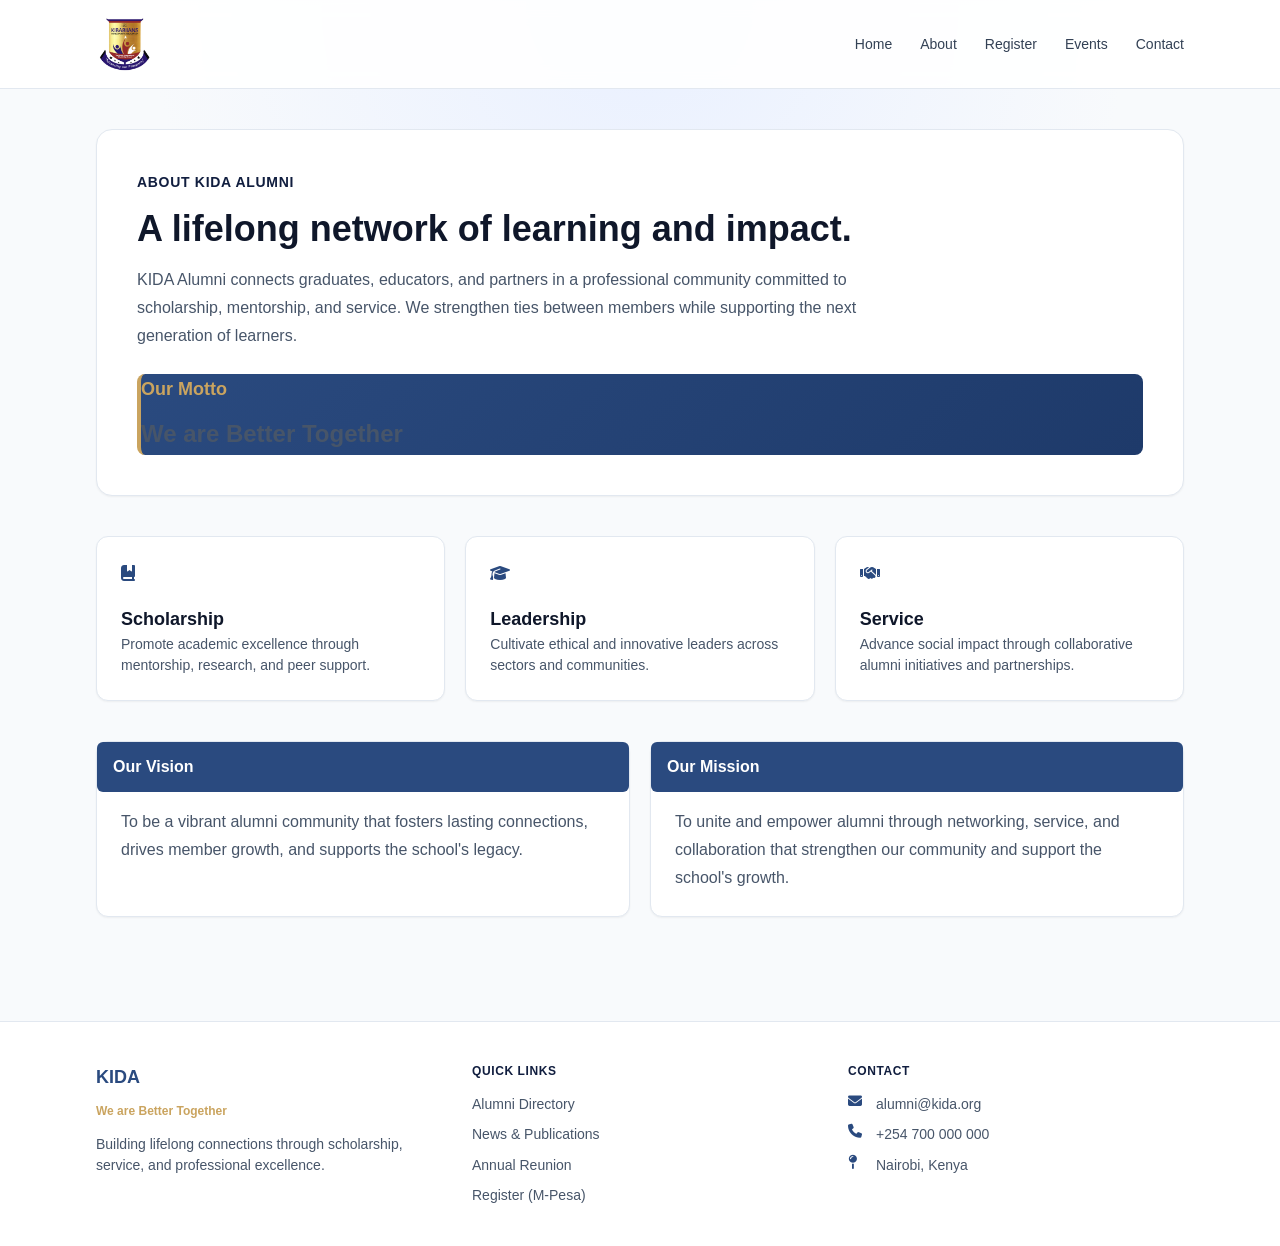
==== about.html @ b81deffc "Add KIDA alumni website with logo and GitHub Actions CI/CD - All 5 pages updated with KIDA logo imag" ====
<!DOCTYPE html>
<html lang="en">
<head>
    <meta charset="UTF-8">
    <meta name="viewport" content="width=device-width, initial-scale=1.0">
    <title>About - KIDA Alumni</title>
    <meta name="description" content="Learn about the KIDA Alumni Association mission and values.">
    <link rel="stylesheet" href="assets/styles.css">
    <link rel="stylesheet" href="https://cdnjs.cloudflare.com/ajax/libs/font-awesome/6.4.0/css/all.min.css">
</head>
<body>
    <div class="flex flex-col min-h-screen">
        <!-- HEADER / NAVBAR -->
        <header>
            <nav>
                <a href="index.html" class="logo"><img src="assets/kida-logo.png" alt="KIDA Alumni" style="height:56px;width:auto;display:block;"></a>
                
                <ul>
                    <li><a href="index.html">Home</a></li>
                    <li><a href="about.html">About</a></li>
                    <li><a href="register.html">Register</a></li>
                    <li><a href="events.html">Events</a></li>
                    <li><a href="contact.html">Contact</a></li>
                </ul>

                <button class="nav-mobile-menu" id="mobileMenuBtn" aria-label="Toggle menu">
                    <span style="width: 24px; height: 2px; background: currentColor;"></span>
                    <span style="width: 24px; height: 2px; background: currentColor;"></span>
                    <span style="width: 24px; height: 2px; background: currentColor;"></span>
                </button>
            </nav>

            <div class="mobile-menu" id="mobileMenu">
                <ul>
                    <li><a href="index.html">Home</a></li>
                    <li><a href="about.html">About</a></li>
                    <li><a href="register.html">Register</a></li>
                    <li><a href="events.html">Events</a></li>
                    <li><a href="contact.html">Contact</a></li>
                </ul>
            </div>
        </header>

        <!-- MAIN CONTENT -->
        <main class="flex-1">
            <div class="space-y-10">
                <!-- HEADER SECTION -->
                <section class="card card-lg rounded-2xl">
                    <p class="text-sm font-semibold uppercase tracking-wider text-blue-900">About KIDA Alumni</p>
                    <h1 class="mt-3">A lifelong network of learning and impact.</h1>
                    <p class="mt-4 max-w-3xl text-base leading-7">
                        KIDA Alumni connects graduates, educators, and partners in a professional community committed to
                        scholarship, mentorship, and service. We strengthen ties between members while supporting the next
                        generation of learners.
                    </p>
                    
                    <!-- MOTTO HIGHLIGHT -->
                    <div class="mt-6 p-4 rounded-lg" style="background: linear-gradient(135deg, var(--kida-navy) 0%, #1e3a6a 100%); color: white; border-left: 4px solid var(--kida-gold);">
                        <p style="font-size: 18px; font-weight: 600; margin: 0; color: var(--kida-gold);">Our Motto</p>
                        <p style="font-size: 24px; font-weight: 700; margin: 8px 0 0 0;">We are Better Together</p>
                    </div>
                </section>

                <!-- PILLARS SECTION -->
                <section class="grid grid-cols-3">
                    <!-- Pillar 1 -->
                    <article class="card rounded-xl">
                        <i class="fas fa-book-bookmark icon-lg" style="color: var(--kida-navy);"></i>
                        <h2 class="mt-4 text-lg font-semibold">Scholarship</h2>
                        <p class="mt-2 text-sm leading-6">
                            Promote academic excellence through mentorship, research, and peer support.
                        </p>
                    </article>

                    <!-- Pillar 2 -->
                    <article class="card rounded-xl">
                        <i class="fas fa-graduation-cap icon-lg" style="color: var(--kida-navy);"></i>
                        <h2 class="mt-4 text-lg font-semibold">Leadership</h2>
                        <p class="mt-2 text-sm leading-6">
                            Cultivate ethical and innovative leaders across sectors and communities.
                        </p>
                    </article>

                    <!-- Pillar 3 -->
                    <article class="card rounded-xl">
                        <i class="fas fa-handshake icon-lg" style="color: var(--kida-navy);"></i>
                        <h2 class="mt-4 text-lg font-semibold">Service</h2>
                        <p class="mt-2 text-sm leading-6">
                            Advance social impact through collaborative alumni initiatives and partnerships.
                        </p>
                    </article>
                </section>

                <!-- VISION & MISSION SECTION -->
                <section class="grid grid-cols-2 gap-5">
                    <!-- VISION -->
                    <div class="card rounded-xl">
                        <div style="background: var(--kida-navy); color: white; padding: 12px 16px; border-radius: 6px; margin: -24px -24px 16px -24px;">
                            <h3 style="font-size: 16px; font-weight: 700; margin: 0;">Our Vision</h3>
                        </div>
                        <p class="text-base leading-7" style="margin-top: 0;">
                            To be a vibrant alumni community that fosters lasting connections, drives member growth, and supports the school's legacy.
                        </p>
                    </div>

                    <!-- MISSION -->
                    <div class="card rounded-xl">
                        <div style="background: var(--kida-navy); color: white; padding: 12px 16px; border-radius: 6px; margin: -24px -24px 16px -24px;">
                            <h3 style="font-size: 16px; font-weight: 700; margin: 0;">Our Mission</h3>
                        </div>
                        <p class="text-base leading-7" style="margin-top: 0;">
                            To unite and empower alumni through networking, service, and collaboration that strengthen our community and support the school's growth.
                        </p>
                    </div>
                </section>
            </div>
        </main>

        <!-- FOOTER -->
        <footer>
            <div class="footer-content">
                <div>
                    <p style="font-size: 18px; font-weight: 700; color: var(--kida-navy); margin-bottom: 8px;">KIDA</p>
                    <p style="font-size: 12px; font-weight: 600; color: var(--kida-gold); margin-bottom: 12px;">We are Better Together</p>
                    <p class="max-w-sm text-sm leading-6">
                        Building lifelong connections through scholarship, service, and professional excellence.
                    </p>
                </div>

                <div>
                    <h4>Quick Links</h4>
                    <ul>
                        <li><a href="about.html">Alumni Directory</a></li>
                        <li><a href="events.html">News & Publications</a></li>
                        <li><a href="contact.html">Annual Reunion</a></li>
                        <li><a href="register.html">Register (M-Pesa)</a></li>
                    </ul>
                </div>

                <div>
                    <h4>Contact</h4>
                    <ul>
                        <li class="flex items-center gap-2">
                            <i class="fas fa-envelope icon" style="font-size: 14px;"></i>
                            alumni@kida.org
                        </li>
                        <li class="flex items-center gap-2">
                            <i class="fas fa-phone icon" style="font-size: 14px;"></i>
                            +254 700 000 000
                        </li>
                        <li class="flex items-center gap-2">
                            <i class="fas fa-map-pin icon" style="font-size: 14px;"></i>
                            Nairobi, Kenya
                        </li>
                    </ul>
                </div>
            </div>
        </footer>
    </div>

    <script src="assets/script.js"></script>
</body>
</html>
---- assets/styles.css ----
/* ============================================
   KIDA ALUMNI WEBSITE - GLOBAL STYLES
   ============================================ */

/* CSS VARIABLES */
:root {
  --kida-navy: #2a4a7f;
  --kida-gold: #caa45f;
  --kida-ink: #0f172a;
  --slate-900: #0f172a;
  --slate-700: #334155;
  --slate-600: #475569;
  --slate-200: #e2e8f0;
  --white: #ffffff;
  --blue-900: #111e3f;
}

/* RESET */
* {
  margin: 0;
  padding: 0;
  box-sizing: border-box;
}

html {
  scroll-behavior: smooth;
}

/* BODY */
body {
  background: radial-gradient(circle at top, #e9f0ff 0%, #f8fafc 35%, #f8fafc 100%);
  color: var(--slate-900);
  font-family: "Inter", "Segoe UI", -apple-system, BlinkMacSystemFont, sans-serif;
  line-height: 1.6;
  font-size: 16px;
}

/* LAYOUT */
.flex {
  display: flex;
}

.flex-col {
  flex-direction: column;
}

.items-center {
  align-items: center;
}

.justify-between {
  justify-content: space-between;
}

.gap-2 {
  gap: 8px;
}

.gap-3 {
  gap: 12px;
}

.gap-4 {
  gap: 16px;
}

.gap-5 {
  gap: 20px;
}

.gap-7 {
  gap: 28px;
}

.gap-10 {
  gap: 40px;
}

.min-h-screen {
  min-height: 100vh;
}

.flex-1 {
  flex: 1;
}

.w-full {
  width: 100%;
}

.max-w-6xl {
  max-width: 1152px;
}

.mx-auto {
  margin-left: auto;
  margin-right: auto;
}

/* SPACING */
.space-y-4 > * + * {
  margin-top: 16px;
}

.space-y-10 > * + * {
  margin-top: 40px;
}

.space-y-14 > * + * {
  margin-top: 56px;
}

.mt-3 {
  margin-top: 12px;
}

.mt-4 {
  margin-top: 16px;
}

.mt-6 {
  margin-top: 24px;
}

.mt-16 {
  margin-top: 64px;
}

/* PADDING */
.px-4 {
  padding-left: 16px;
  padding-right: 16px;
}

.px-5 {
  padding-left: 20px;
  padding-right: 20px;
}

.py-2\.5 {
  padding-top: 10px;
  padding-bottom: 10px;
}

.py-4 {
  padding-top: 16px;
  padding-bottom: 16px;
}

.py-6 {
  padding-top: 24px;
  padding-bottom: 24px;
}

.py-10 {
  padding-top: 40px;
  padding-bottom: 40px;
}

.p-6 {
  padding: 24px;
}

.p-8 {
  padding: 32px;
}

/* TYPOGRAPHY */
h1 {
  font-size: 32px;
  font-weight: 700;
  line-height: 1.2;
  color: var(--slate-900);
}

@media (min-width: 640px) {
  h1 {
    font-size: 36px;
  }
}

h2 {
  font-size: 20px;
  font-weight: 600;
  color: var(--slate-900);
}

h3 {
  font-size: 18px;
  font-weight: 600;
}

h4 {
  font-size: 14px;
  font-weight: 600;
  text-transform: uppercase;
  letter-spacing: 0.05em;
  color: var(--blue-900);
}

p {
  color: var(--slate-600);
  line-height: 1.75;
}

.text-sm {
  font-size: 14px;
}

.text-base {
  font-size: 16px;
}

.text-lg {
  font-size: 18px;
}

.font-semibold {
  font-weight: 600;
}

.font-bold {
  font-weight: 700;
}

.uppercase {
  text-transform: uppercase;
}

.tracking-wider {
  letter-spacing: 0.05em;
}

/* LINKS */
a {
  color: inherit;
  text-decoration: none;
  transition: all 0.3s ease;
}

a:hover {
  color: var(--kida-navy);
}

/* BUTTONS */
.btn {
  display: inline-flex;
  align-items: center;
  gap: 8px;
  padding: 10px 20px;
  border-radius: 6px;
  font-size: 14px;
  font-weight: 500;
  border: none;
  cursor: pointer;
  transition: all 0.3s ease;
  text-decoration: none;
}

.btn-primary {
  background-color: var(--kida-navy);
  color: var(--white);
}

.btn-primary:hover {
  filter: brightness(1.1);
  color: var(--white);
}

.btn-secondary {
  background-color: transparent;
  color: var(--slate-700);
  border: 1px solid var(--slate-200);
}

.btn-secondary:hover {
  border-color: var(--kida-navy);
  color: var(--kida-navy);
}

/* CARDS */
.card {
  border: 1px solid var(--slate-200);
  border-radius: 12px;
  background-color: var(--white);
  padding: 24px;
  box-shadow: 0 1px 2px rgba(0, 0, 0, 0.05);
}

.card-lg {
  padding: 32px;
  border-radius: 16px;
}

@media (min-width: 640px) {
  .card-lg {
    padding: 40px;
  }
}

/* GRID */
.grid {
  display: grid;
  gap: 20px;
}

.grid-cols-3 {
  grid-template-columns: repeat(3, 1fr);
}

@media (max-width: 768px) {
  .grid-cols-3 {
    grid-template-columns: 1fr;
  }
}

@media (min-width: 768px) and (max-width: 1024px) {
  .grid-cols-3 {
    grid-template-columns: repeat(2, 1fr);
  }
}

.grid-cols-2 {
  grid-template-columns: repeat(2, 1fr);
}

@media (max-width: 768px) {
  .grid-cols-2 {
    grid-template-columns: 1fr;
  }
}

/* HEADER / NAVBAR */
header {
  position: sticky;
  top: 0;
  z-index: 50;
  border-bottom: 1px solid var(--slate-200);
  background-color: rgba(255, 255, 255, 0.9);
  backdrop-filter: blur(10px);
}

nav {
  display: flex;
  align-items: center;
  justify-content: space-between;
  max-width: 1152px;
  margin: 0 auto;
  padding: 16px 32px;
  width: 100%;
}

nav .logo {
  font-size: 20px;
  font-weight: 700;
  color: var(--kida-navy);
  text-decoration: none;
}

nav ul {
  display: none;
  list-style: none;
  align-items: center;
  gap: 28px;
  font-size: 14px;
  font-weight: 500;
  color: var(--slate-700);
}

@media (min-width: 768px) {
  nav ul {
    display: flex;
  }
}

nav ul li a {
  color: var(--slate-700);
}

nav ul li a:hover {
  color: var(--kida-navy);
}

.nav-mobile-menu {
  display: flex;
  flex-direction: column;
  border: 1px solid rgba(255, 255, 255, 0.4);
  padding: 8px;
  border-radius: 6px;
  background: transparent;
  cursor: pointer;
  gap: 4px;
  width: 32px;
  height: 32px;
  justify-content: center;
  align-items: center;
  color: var(--slate-700);
}

@media (min-width: 768px) {
  .nav-mobile-menu {
    display: none;
  }
}

.mobile-menu {
  display: none;
  border-top: 1px solid var(--slate-200);
  background-color: var(--white);
  padding: 16px 32px;
}

.mobile-menu.active {
  display: block;
}

.mobile-menu ul {
  list-style: none;
  display: flex;
  flex-direction: column;
  gap: 8px;
}

.mobile-menu li a {
  display: block;
  padding: 12px;
  border-radius: 6px;
  color: var(--slate-700);
  transition: all 0.3s ease;
}

.mobile-menu li a:hover {
  background-color: #f1f5f9;
  color: var(--kida-navy);
}

/* MAIN CONTENT */
main {
  max-width: 1152px;
  margin: 0 auto;
  padding: 40px 16px;
  width: 100%;
}

@media (min-width: 640px) {
  main {
    padding: 40px 24px;
  }
}

@media (min-width: 1024px) {
  main {
    padding: 40px 32px;
  }
}

/* FOOTER */
footer {
  margin-top: 64px;
  border-top: 1px solid var(--slate-200);
  background-color: var(--white);
}

footer .footer-content {
  display: grid;
  grid-template-columns: repeat(3, 1fr);
  gap: 40px;
  max-width: 1152px;
  margin: 0 auto;
  padding: 40px 16px;
  width: 100%;
}

@media (max-width: 768px) {
  footer .footer-content {
    grid-template-columns: 1fr;
  }
}

@media (min-width: 640px) {
  footer .footer-content {
    padding: 40px 24px;
  }
}

@media (min-width: 1024px) {
  footer .footer-content {
    padding: 40px 32px;
  }
}

footer ul {
  list-style: none;
  margin-top: 12px;
  display: flex;
  flex-direction: column;
  gap: 8px;
}

footer li {
  font-size: 14px;
  color: var(--slate-600);
}

footer li a {
  color: var(--slate-600);
}

footer li a:hover {
  color: var(--kida-navy);
}

footer h4 {
  font-size: 12px;
  font-weight: 600;
  text-transform: uppercase;
  letter-spacing: 0.05em;
  color: var(--blue-900);
}

/* ICON STYLES */
.icon {
  width: 20px;
  height: 20px;
  color: var(--kida-navy);
  display: inline-block;
}

.icon-lg {
  width: 24px;
  height: 24px;
}

/* UTILITY CLASSES */
.max-w-2xl {
  max-width: 672px;
}

.max-w-3xl {
  max-width: 768px;
}

.max-w-sm {
  max-width: 384px;
}

.flex-wrap {
  flex-wrap: wrap;
}

.rounded-md {
  border-radius: 6px;
}

.rounded-lg {
  border-radius: 8px;
}

.rounded-xl {
  border-radius: 12px;
}

.rounded-2xl {
  border-radius: 16px;
}

.border {
  border: 1px solid;
}

.border-slate-200 {
  border-color: var(--slate-200);
}

.bg-white {
  background-color: var(--white);
}

.shadow-sm {
  box-shadow: 0 1px 2px rgba(0, 0, 0, 0.05);
}

.text-blue-900 {
  color: var(--blue-900);
}

.text-slate-900 {
  color: var(--slate-900);
}

.text-slate-600 {
  color: var(--slate-600);
}

.text-slate-700 {
  color: var(--slate-700);
}

.leading-tight {
  line-height: 1.25;
}

.leading-7 {
  line-height: 1.75;
}

.leading-6 {
  line-height: 1.5;
}

.inline-flex {
  display: inline-flex;
}

.justify-center {
  justify-content: center;
}

.gap-1 {
  gap: 4px;
}

.gap-2 {
  gap: 8px;
}

.gap-6 {
  gap: 24px;
}

@media (max-width: 640px) {
  .sm-hide {
    display: none;
  }

  nav {
    padding: 16px;
  }

  main {
    padding: 40px 16px;
  }

  h1 {
    font-size: 28px;
  }

  .grid {
    gap: 16px;
  }
}

/* SCROLLBAR STYLING */
::-webkit-scrollbar {
  width: 10px;
}

::-webkit-scrollbar-track {
  background: #f1f5f9;
}

::-webkit-scrollbar-thumb {
  background: var(--kida-navy);
  border-radius: 5px;
}

::-webkit-scrollbar-thumb:hover {
  background: var(--kida-gold);
}
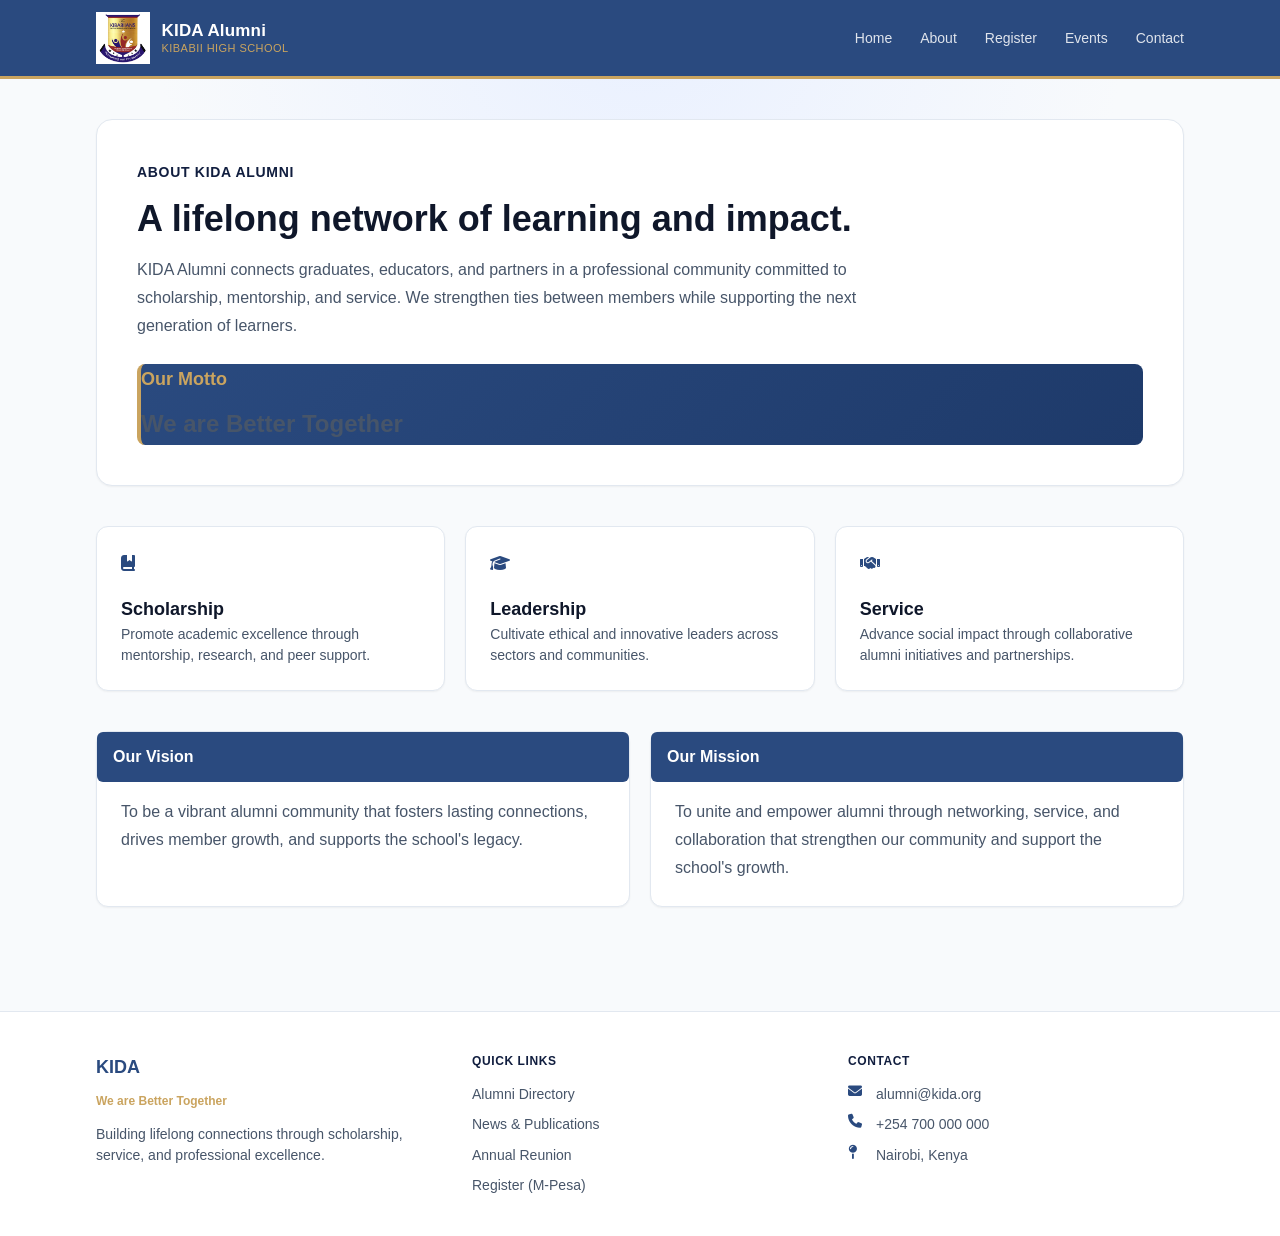
==== commit 84e4f466: "Update navbar: navy background, gold accents, logo text - Navbar background changed to KIDA navy (#2" ====
--- a/about.html
+++ b/about.html
@@ -13,7 +13,13 @@
         <!-- HEADER / NAVBAR -->
         <header>
             <nav>
-                <a href="index.html" class="logo"><img src="assets/kida-logo.png" alt="KIDA Alumni" style="height:56px;width:auto;display:block;"></a>
+                <a href="index.html" class="logo">
+                    <img src="assets/kida-logo.png" alt="KIDA Alumni">
+                    <span class="logo-text">
+                        <span class="logo-title">KIDA Alumni</span>
+                        <span class="logo-subtitle">Kibabii High School</span>
+                    </span>
+                </a>
                 
                 <ul>
                     <li><a href="index.html">Home</a></li>
--- a/assets/styles.css
+++ b/assets/styles.css
@@ -335,9 +335,8 @@
   position: sticky;
   top: 0;
   z-index: 50;
-  border-bottom: 1px solid var(--slate-200);
-  background-color: rgba(255, 255, 255, 0.9);
-  backdrop-filter: blur(10px);
+  border-bottom: 3px solid var(--kida-gold);
+  background-color: var(--kida-navy);
 }
 
 nav {
@@ -346,15 +345,42 @@
   justify-content: space-between;
   max-width: 1152px;
   margin: 0 auto;
-  padding: 16px 32px;
+  padding: 12px 32px;
   width: 100%;
 }
 
 nav .logo {
-  font-size: 20px;
+  display: flex;
+  align-items: center;
+  gap: 12px;
+  text-decoration: none;
+}
+
+nav .logo img {
+  height: 52px;
+  width: auto;
+  display: block;
+}
+
+nav .logo-text {
+  display: flex;
+  flex-direction: column;
+  line-height: 1.2;
+}
+
+nav .logo-title {
+  font-size: 17px;
   font-weight: 700;
-  color: var(--kida-navy);
-  text-decoration: none;
+  color: var(--white);
+  letter-spacing: 0.01em;
+}
+
+nav .logo-subtitle {
+  font-size: 11px;
+  font-weight: 500;
+  color: var(--kida-gold);
+  letter-spacing: 0.04em;
+  text-transform: uppercase;
 }
 
 nav ul {
@@ -364,7 +390,6 @@
   gap: 28px;
   font-size: 14px;
   font-weight: 500;
-  color: var(--slate-700);
 }
 
 @media (min-width: 768px) {
@@ -374,27 +399,28 @@
 }
 
 nav ul li a {
-  color: var(--slate-700);
+  color: rgba(255, 255, 255, 0.85);
+  transition: color 0.2s ease;
 }
 
 nav ul li a:hover {
-  color: var(--kida-navy);
+  color: var(--kida-gold);
 }
 
 .nav-mobile-menu {
   display: flex;
   flex-direction: column;
-  border: 1px solid rgba(255, 255, 255, 0.4);
+  border: 1px solid rgba(255, 255, 255, 0.3);
   padding: 8px;
   border-radius: 6px;
   background: transparent;
   cursor: pointer;
   gap: 4px;
-  width: 32px;
-  height: 32px;
+  width: 36px;
+  height: 36px;
   justify-content: center;
   align-items: center;
-  color: var(--slate-700);
+  color: var(--white);
 }
 
 @media (min-width: 768px) {
@@ -405,9 +431,9 @@
 
 .mobile-menu {
   display: none;
-  border-top: 1px solid var(--slate-200);
-  background-color: var(--white);
-  padding: 16px 32px;
+  border-top: 1px solid rgba(255, 255, 255, 0.15);
+  background-color: #1e3a6e;
+  padding: 12px 32px;
 }
 
 .mobile-menu.active {
@@ -418,20 +444,20 @@
   list-style: none;
   display: flex;
   flex-direction: column;
-  gap: 8px;
+  gap: 4px;
 }
 
 .mobile-menu li a {
   display: block;
-  padding: 12px;
+  padding: 10px 12px;
   border-radius: 6px;
-  color: var(--slate-700);
-  transition: all 0.3s ease;
+  color: rgba(255, 255, 255, 0.85);
+  transition: all 0.2s ease;
 }
 
 .mobile-menu li a:hover {
-  background-color: #f1f5f9;
-  color: var(--kida-navy);
+  background-color: rgba(202, 164, 95, 0.15);
+  color: var(--kida-gold);
 }
 
 /* MAIN CONTENT */
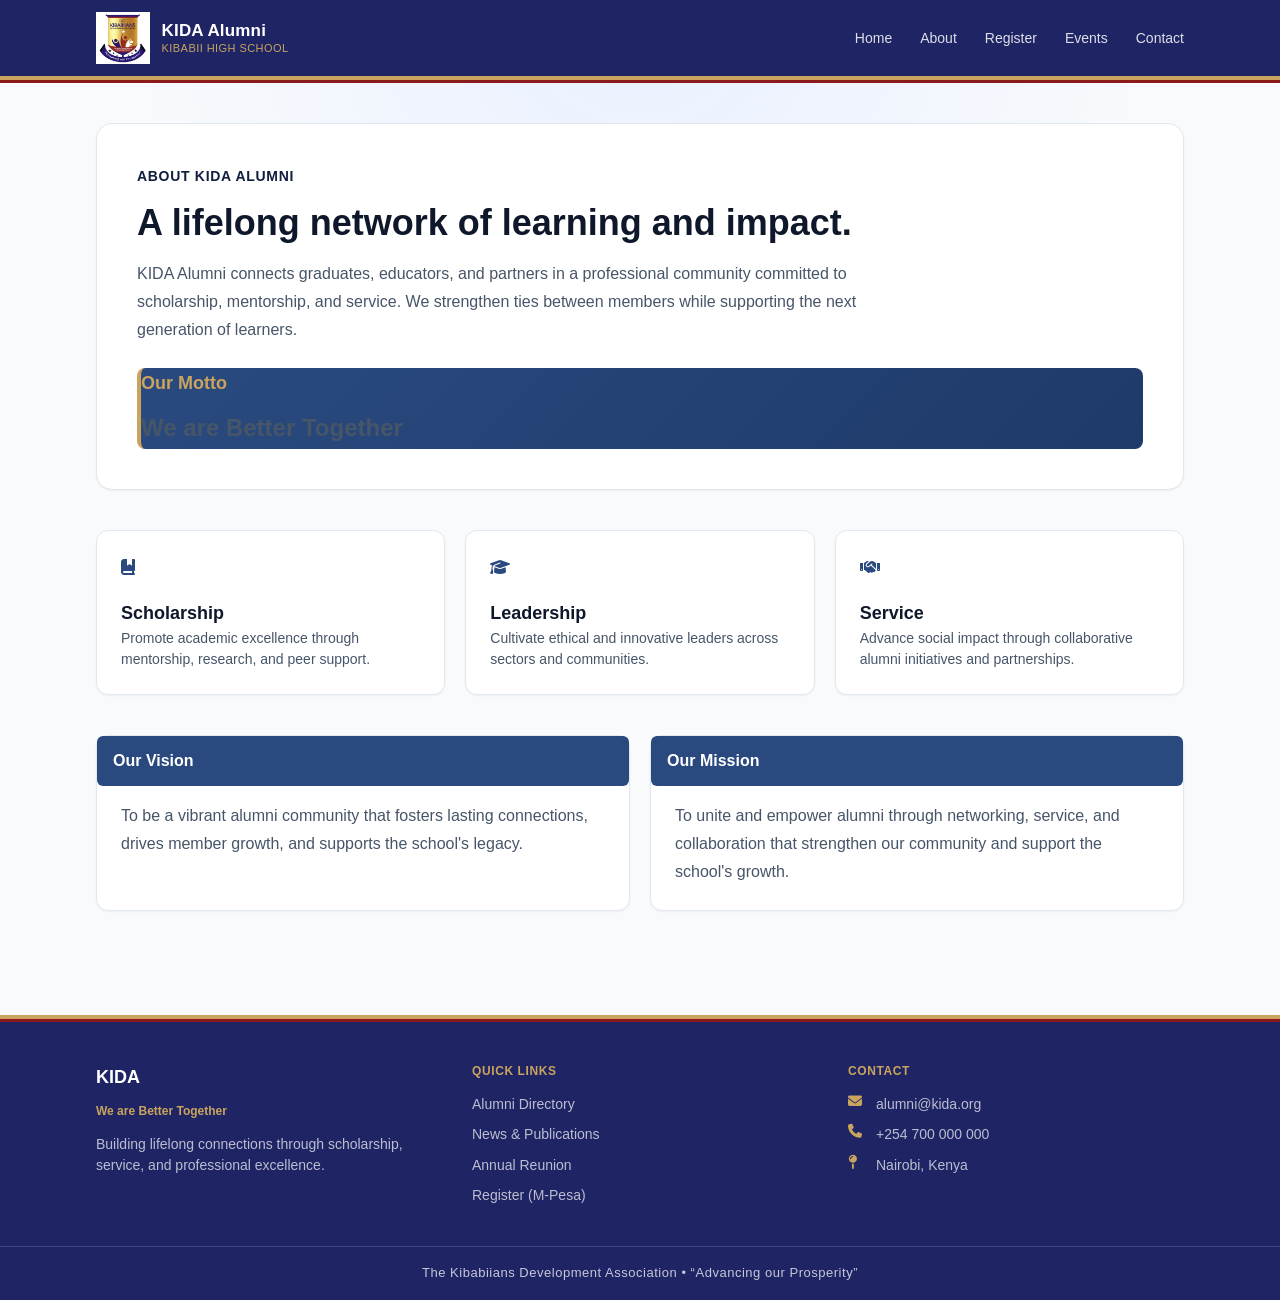
==== commit 4971fa80: "Apply KIDA slide colors: deep navy header/footer, gold+maroon stripes, motto bar - Header/footer bac" ====
--- a/about.html
+++ b/about.html
@@ -161,6 +161,9 @@
                     </ul>
                 </div>
             </div>
+            <div class="footer-bottom">
+                The Kibabiians Development Association &bull; &ldquo;Advancing our Prosperity&rdquo;
+            </div>
         </footer>
     </div>
 
--- a/assets/styles.css
+++ b/assets/styles.css
@@ -5,7 +5,9 @@
 /* CSS VARIABLES */
 :root {
   --kida-navy: #2a4a7f;
+  --kida-deep: #1e2464;
   --kida-gold: #caa45f;
+  --kida-maroon: #8b1a1a;
   --kida-ink: #0f172a;
   --slate-900: #0f172a;
   --slate-700: #334155;
@@ -335,8 +337,20 @@
   position: sticky;
   top: 0;
   z-index: 50;
-  border-bottom: 3px solid var(--kida-gold);
-  background-color: var(--kida-navy);
+  background-color: var(--kida-deep);
+}
+
+header::after {
+  content: '';
+  display: block;
+  height: 7px;
+  background: linear-gradient(
+    180deg,
+    var(--kida-gold) 0%,
+    var(--kida-gold) 57%,
+    var(--kida-maroon) 57%,
+    var(--kida-maroon) 100%
+  );
 }
 
 nav {
@@ -483,8 +497,27 @@
 /* FOOTER */
 footer {
   margin-top: 64px;
-  border-top: 1px solid var(--slate-200);
-  background-color: var(--white);
+  background-color: var(--kida-deep);
+  /* Override CSS variables so inline styles using them flip to light colors */
+  --kida-navy: #ffffff;
+  --kida-gold: #caa45f;
+  --slate-900: #ffffff;
+  --slate-700: rgba(255,255,255,0.85);
+  --slate-600: rgba(255,255,255,0.7);
+  --blue-900: #caa45f;
+}
+
+footer::before {
+  content: '';
+  display: block;
+  height: 7px;
+  background: linear-gradient(
+    180deg,
+    #caa45f 0%,
+    #caa45f 57%,
+    #8b1a1a 57%,
+    #8b1a1a 100%
+  );
 }
 
 footer .footer-content {
@@ -525,15 +558,15 @@
 
 footer li {
   font-size: 14px;
-  color: var(--slate-600);
+  color: rgba(255,255,255,0.7);
 }
 
 footer li a {
-  color: var(--slate-600);
+  color: rgba(255,255,255,0.7);
 }
 
 footer li a:hover {
-  color: var(--kida-navy);
+  color: var(--kida-gold);
 }
 
 footer h4 {
@@ -541,7 +574,20 @@
   font-weight: 600;
   text-transform: uppercase;
   letter-spacing: 0.05em;
-  color: var(--blue-900);
+  color: var(--kida-gold);
+}
+
+footer .icon {
+  color: var(--kida-gold);
+}
+
+.footer-bottom {
+  border-top: 1px solid rgba(255,255,255,0.15);
+  padding: 16px 32px;
+  text-align: center;
+  font-size: 13px;
+  color: rgba(255,255,255,0.75);
+  letter-spacing: 0.04em;
 }
 
 /* ICON STYLES */
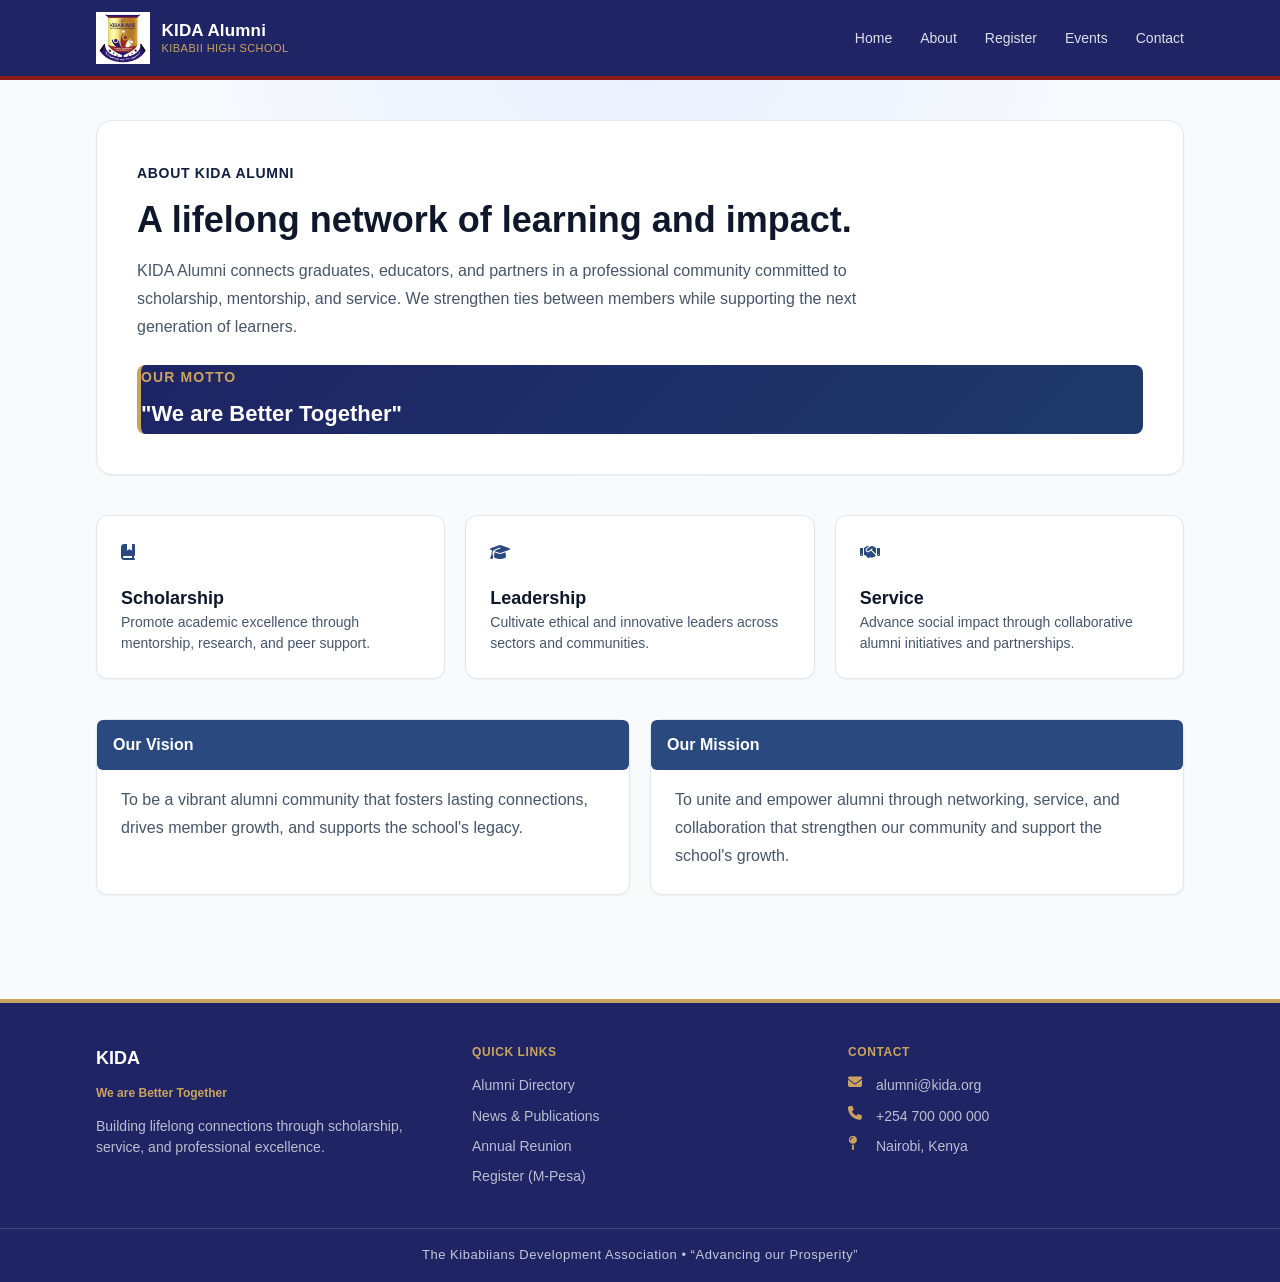
==== commit 1f4721f7: "Fix motto text visibility: explicit white color on dark background" ====
--- a/about.html
+++ b/about.html
@@ -61,9 +61,9 @@
                     </p>
                     
                     <!-- MOTTO HIGHLIGHT -->
-                    <div class="mt-6 p-4 rounded-lg" style="background: linear-gradient(135deg, var(--kida-navy) 0%, #1e3a6a 100%); color: white; border-left: 4px solid var(--kida-gold);">
-                        <p style="font-size: 18px; font-weight: 600; margin: 0; color: var(--kida-gold);">Our Motto</p>
-                        <p style="font-size: 24px; font-weight: 700; margin: 8px 0 0 0;">We are Better Together</p>
+                    <div class="mt-6 p-4 rounded-lg" style="background: linear-gradient(135deg, var(--kida-deep) 0%, #1e3a6a 100%); border-left: 4px solid var(--kida-gold);">
+                        <p style="font-size: 14px; font-weight: 700; margin: 0; color: var(--kida-gold); text-transform: uppercase; letter-spacing: 0.08em;">Our Motto</p>
+                        <p style="font-size: 22px; font-weight: 700; margin: 6px 0 0 0; color: #ffffff;">"We are Better Together"</p>
                     </div>
                 </section>
 
--- a/assets/styles.css
+++ b/assets/styles.css
@@ -343,14 +343,8 @@
 header::after {
   content: '';
   display: block;
-  height: 7px;
-  background: linear-gradient(
-    180deg,
-    var(--kida-gold) 0%,
-    var(--kida-gold) 57%,
-    var(--kida-maroon) 57%,
-    var(--kida-maroon) 100%
-  );
+  height: 4px;
+  background: var(--kida-maroon);
 }
 
 nav {
@@ -510,14 +504,8 @@
 footer::before {
   content: '';
   display: block;
-  height: 7px;
-  background: linear-gradient(
-    180deg,
-    #caa45f 0%,
-    #caa45f 57%,
-    #8b1a1a 57%,
-    #8b1a1a 100%
-  );
+  height: 4px;
+  background: var(--kida-gold);
 }
 
 footer .footer-content {
